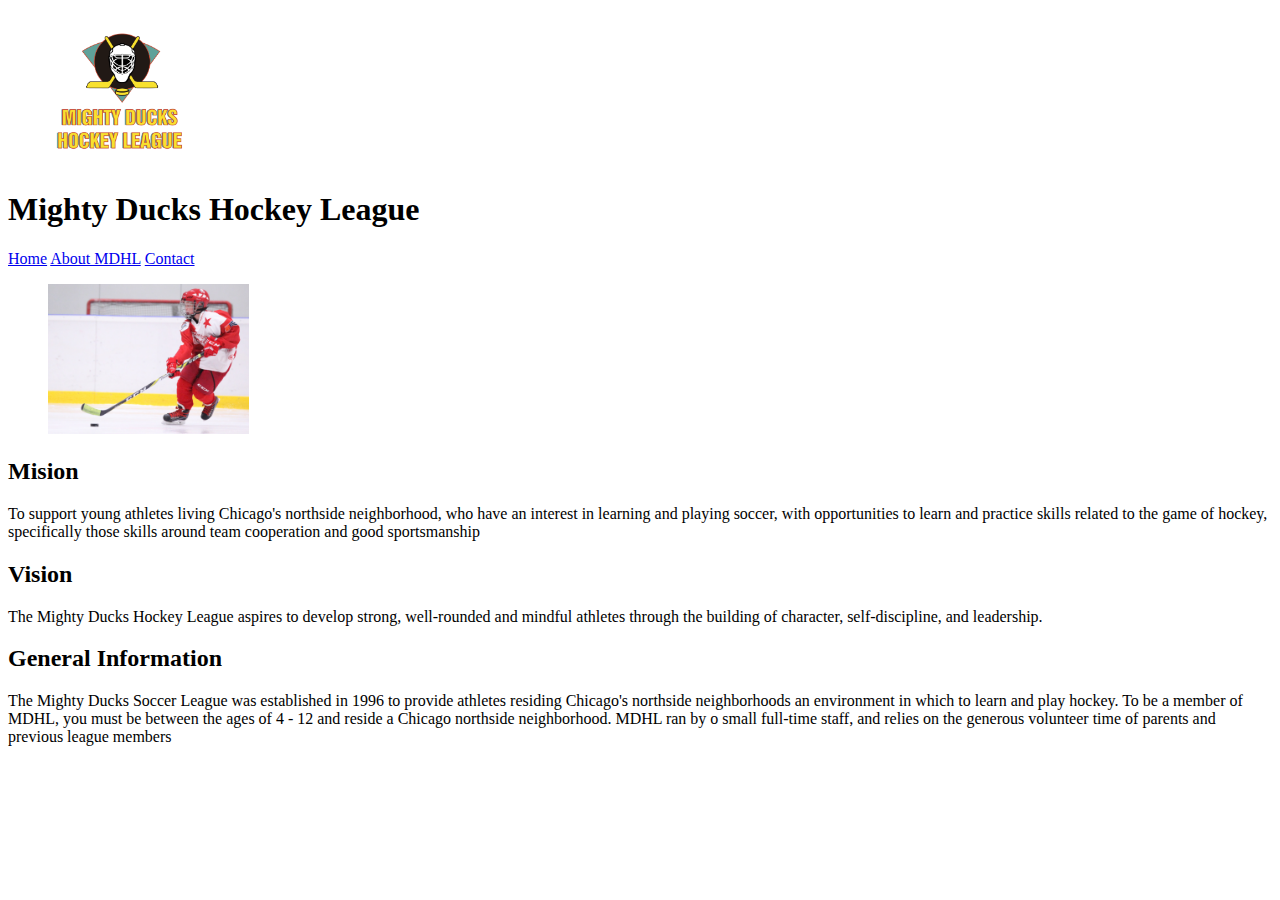
==== about.html @ 569028d5 "Commit for first task" ====
<!DOCTYPE html>
<html lang="en">
    <head>
        <meta charset="UTF-8" />
        <meta http-equiv="X-UA-Compatible" content="IE=edge" />
        <meta name="viewport" content="width=device-width, initial-scale=1.0" />
        <link
            rel="shortcut icon"
            href="../assets/Logo_Mighty_ducks-01.ico"
            type="image/x-icon"
        />
        <title>Mighty Ducks Hockey Leaguet</title>
    </head>
    <body>
        <header>
            <figure>
                <img
                    src="./assets/Logo_Mighty_ducks-01.png"
                    alt="Mighty Ducks Hockey League"
                    height="150"
                />
            </figure>
            <h1>Mighty Ducks Hockey League</h1>
            <nav>
                <a title="Home" href="./index.html">Home</a>
                <a title="About MDHL" href="./about.html">About MDHL</a>
                <a title="Contact" href="./contact.html">Contact</a>
            </nav>
        </header>
        <main>
            <figure>
                <img src="./assets/hockey_2.jpg" alt="hockey_2" height="150" />
            </figure>
            <article>
                <h2>Mision</h2>
                <p>
                    To support young athletes living Chicago's northside
                    neighborhood, who have an interest in learning and playing
                    soccer, with opportunities to learn and practice skills
                    related to the game of hockey, specifically those skills
                    around team cooperation and good sportsmanship
                </p>
            </article>
            <article>
                <h2>Vision</h2>
                <p>
                    The Mighty Ducks Hockey League aspires to develop strong,
                    well-rounded and mindful athletes through the building of
                    character, self-discipline, and leadership.
                </p>
            </article>
            <article>
                <h2>General Information</h2>
                <p>
                    The Mighty Ducks Soccer League was established in 1996 to
                    provide athletes residing Chicago's northside neighborhoods
                    an environment in which to learn and play hockey. To be a
                    member of MDHL, you must be between the ages of 4 - 12 and
                    reside a Chicago northside neighborhood. MDHL ran by o small
                    full-time staff, and relies on the generous volunteer time
                    of parents and previous league members
                </p>
            </article>
        </main>
    </body>
</html>
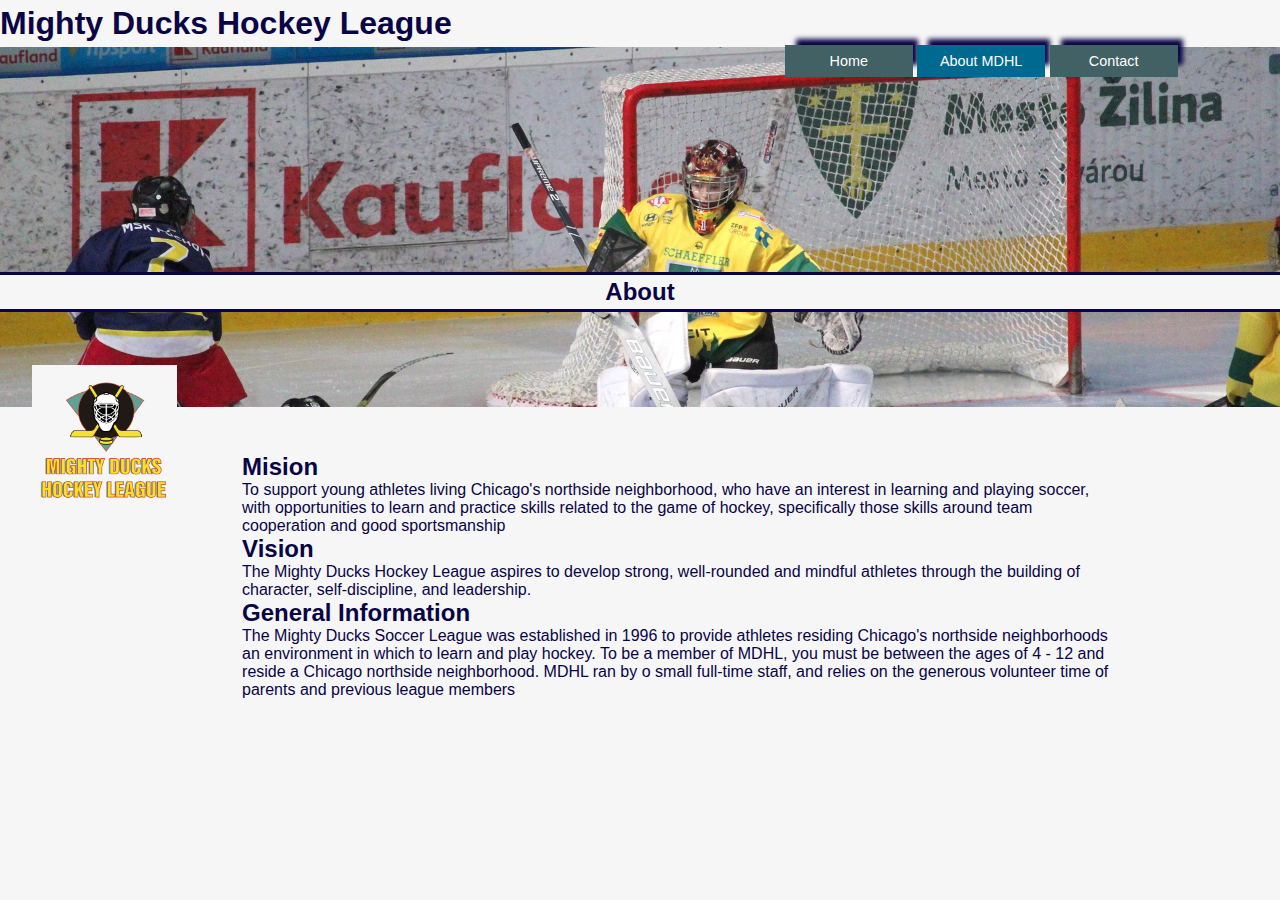
==== commit 9c48d04a: "Adding styles to the proyect" ====
--- a/about.html
+++ b/about.html
@@ -9,58 +9,62 @@
             href="../assets/Logo_Mighty_ducks-01.ico"
             type="image/x-icon"
         />
+        <link rel="stylesheet" href="./styles/style.css">
         <title>Mighty Ducks Hockey Leaguet</title>
     </head>
     <body>
         <header>
-            <figure>
+            <h1>Mighty Ducks Hockey League</h1>
+            <nav>
+                <a class="nav_link" title="Home" href="./index.html">Home</a>
+                <a class="nav_link active_link" title="About MDHL" href="./about.html">About MDHL</a>
+                <a class="nav_link" title="Contact" href="./contact.html">Contact</a>
+            </nav>
+            <div class="banner">
+                <h2>About</h2>
+            </div>
+        </header>
+        <main>
+            <div class="div_contact">
                 <img
-                    src="./assets/Logo_Mighty_ducks-01.png"
+                    class="logo_about"
+                    src="./assets/img/Logo_Mighty_ducks-01.png"
                     alt="Mighty Ducks Hockey League"
                     height="150"
                 />
-            </figure>
-            <h1>Mighty Ducks Hockey League</h1>
-            <nav>
-                <a title="Home" href="./index.html">Home</a>
-                <a title="About MDHL" href="./about.html">About MDHL</a>
-                <a title="Contact" href="./contact.html">Contact</a>
-            </nav>
-        </header>
-        <main>
-            <figure>
-                <img src="./assets/hockey_2.jpg" alt="hockey_2" height="150" />
-            </figure>
-            <article>
-                <h2>Mision</h2>
-                <p>
-                    To support young athletes living Chicago's northside
-                    neighborhood, who have an interest in learning and playing
-                    soccer, with opportunities to learn and practice skills
-                    related to the game of hockey, specifically those skills
-                    around team cooperation and good sportsmanship
-                </p>
-            </article>
-            <article>
-                <h2>Vision</h2>
-                <p>
-                    The Mighty Ducks Hockey League aspires to develop strong,
-                    well-rounded and mindful athletes through the building of
-                    character, self-discipline, and leadership.
-                </p>
-            </article>
-            <article>
-                <h2>General Information</h2>
-                <p>
-                    The Mighty Ducks Soccer League was established in 1996 to
-                    provide athletes residing Chicago's northside neighborhoods
-                    an environment in which to learn and play hockey. To be a
-                    member of MDHL, you must be between the ages of 4 - 12 and
-                    reside a Chicago northside neighborhood. MDHL ran by o small
-                    full-time staff, and relies on the generous volunteer time
-                    of parents and previous league members
-                </p>
-            </article>
+            </div>
+            <section class="section_about">
+                <article>
+                    <h2>Mision</h2>
+                    <p>
+                        To support young athletes living Chicago's northside
+                        neighborhood, who have an interest in learning and playing
+                        soccer, with opportunities to learn and practice skills
+                        related to the game of hockey, specifically those skills
+                        around team cooperation and good sportsmanship
+                    </p>
+                </article>
+                <article>
+                    <h2>Vision</h2>
+                    <p>
+                        The Mighty Ducks Hockey League aspires to develop strong,
+                        well-rounded and mindful athletes through the building of
+                        character, self-discipline, and leadership.
+                    </p>
+                </article>
+                <article>
+                    <h2>General Information</h2>
+                    <p>
+                        The Mighty Ducks Soccer League was established in 1996 to
+                        provide athletes residing Chicago's northside neighborhoods
+                        an environment in which to learn and play hockey. To be a
+                        member of MDHL, you must be between the ages of 4 - 12 and
+                        reside a Chicago northside neighborhood. MDHL ran by o small
+                        full-time staff, and relies on the generous volunteer time
+                        of parents and previous league members
+                    </p>
+                </article>
+            </section>
         </main>
     </body>
 </html>
--- a/styles/style.css
+++ b/styles/style.css
@@ -0,0 +1,117 @@
+* {
+    margin: 0;
+    padding: 0;
+    box-sizing: border-box;
+    background-color: #f6f6f6;
+    font-family: Verdana, Geneva, Tahoma, sans-serif;
+    color: #090446;
+}
+
+/*Header*/
+header {
+    height: 45vh;
+}
+
+h1 {
+    font-size: 2rem;
+    padding: 0.3rem 0;
+}
+
+nav {
+    position: absolute;
+    right: 8%;
+    top: 5%;
+}
+
+.nav_link {
+    display: inline-block;
+    width: 8rem;
+    background-color: #416165;
+    padding: 0.5rem;
+    color: white;
+    font-size: 0.9rem;
+    text-decoration: none;
+    text-align: center;
+    box-shadow: 8px -9px 5px -3px #090446;
+}
+
+.active_link {
+    background-color: #00698f;
+}
+
+.banner {
+    box-sizing: border-box;
+    background-image: url("../assets/img/design2_image1.jpg");
+    height: 40vh;
+    background-size: cover;
+}
+
+.banner h2 {
+    text-align: center;
+    position: relative;
+    top: 225px;
+    padding: 0.2rem 0;
+    border-top: 3px solid #090446;
+    border-bottom: 3px solid #090446;
+}
+
+
+/* Main*/
+/*Shared*/
+main {
+    position: relative;
+    top: 35px;
+}
+.div_home, .div_about, .div_contact {
+    display: inline;
+    padding-left: 2rem;
+    margin-right: 3rem;
+}
+
+.section_home, .section_about {
+    display: inline-block;
+    padding-left: 2rem;
+    width: 70%;
+}
+
+
+/*Main_home*/
+
+.galery_home {
+    margin: 1rem auto;
+    text-align: center;
+}
+
+main figure {
+    display: inline;
+    margin: 0.2rem 2rem;
+}
+
+.galery_img {
+    height: 8rem;
+    border: 2px solid #090446;
+}
+
+/*Main_about*/
+.section_about {
+    padding: 0.8rem;
+}
+
+.logo_about {
+    position: relative;
+    bottom: 100px;
+}
+
+/*Main_contact*/
+.div_logo, .div_contact {
+    display: inline-block;
+}
+
+.div_contact {
+    position: relative;
+    bottom: 80px;
+}
+
+.cont_email {
+    color: #416165;
+}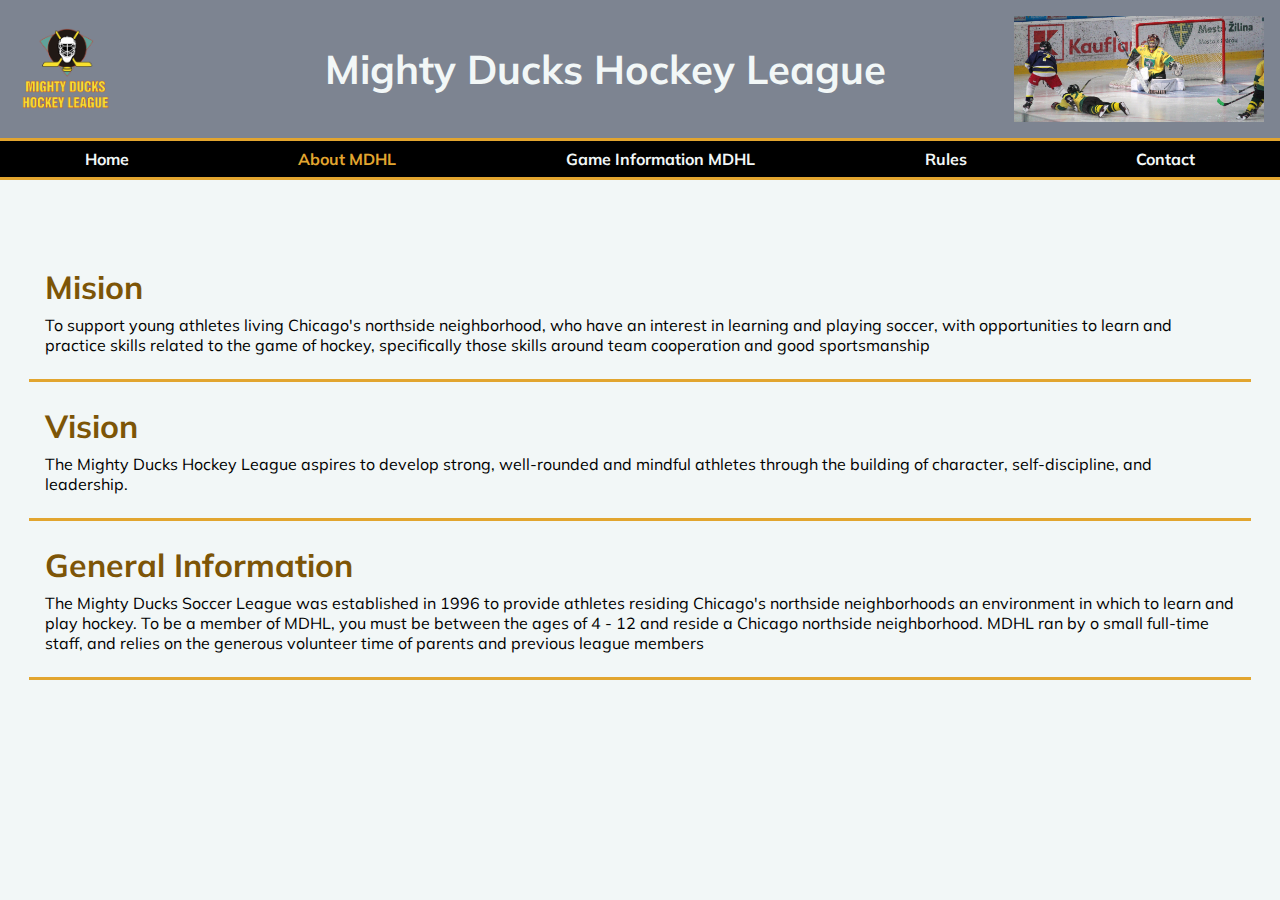
==== commit d59f1174: "task3 to modify later" ====
--- a/about.html
+++ b/about.html
@@ -1,70 +1,94 @@
 <!DOCTYPE html>
 <html lang="en">
     <head>
-        <meta charset="UTF-8" />
-        <meta http-equiv="X-UA-Compatible" content="IE=edge" />
-        <meta name="viewport" content="width=device-width, initial-scale=1.0" />
+        <meta charset="UTF-8">
+        <meta http-equiv="X-UA-Compatible" content="IE=edge">
+        <meta name="viewport" content="width=device-width, initial-scale=1.0">
         <link
             rel="shortcut icon"
-            href="../assets/Logo_Mighty_ducks-01.ico"
-            type="image/x-icon"
-        />
+            href="./assets/img/Logo_Mighty_ducks-01.ico"
+            type="image/x-icon">
         <link rel="stylesheet" href="./styles/style.css">
         <title>Mighty Ducks Hockey Leaguet</title>
     </head>
     <body>
         <header>
-            <h1>Mighty Ducks Hockey League</h1>
-            <nav>
-                <a class="nav_link" title="Home" href="./index.html">Home</a>
-                <a class="nav_link active_link" title="About MDHL" href="./about.html">About MDHL</a>
-                <a class="nav_link" title="Contact" href="./contact.html">Contact</a>
+            <section class="container_header1">
+                <img
+                    class="logo"
+                    src="./assets/img/Logo_Mighty_ducks-01.png"
+                    alt="Mighty Ducks Hockey League">
+                <h1>
+                    Mighty Ducks Hockey League
+                </h1>
+                <img
+                    class="banner"
+                    src="./assets/img/design2_image1.jpg"
+                    alt="banner">
+            </section>
+
+            <nav class="container_header2">
+                <a class="nav_link" title="Home" href="./index.html">
+                    Home
+                </a>
+                <a
+                    class="nav_link active"
+                    title="About MDHL"
+                    href="./about.html">
+                    About MDHL
+                </a>
+                <a class="nav_link" title="Game info" href="./game_info.html">
+                    Game Information MDHL
+                    </a
+                >
+                <a class="nav_link" title="Rules" href="./rules.html">
+                    Rules
+                </a>
+                <a class="nav_link" title="Contact" href="./contact.html">
+                    Contact
+                </a>
             </nav>
-            <div class="banner">
-                <h2>About</h2>
-            </div>
         </header>
         <main>
-            <div class="div_contact">
-                <img
-                    class="logo_about"
-                    src="./assets/img/Logo_Mighty_ducks-01.png"
-                    alt="Mighty Ducks Hockey League"
-                    height="150"
-                />
-            </div>
-            <section class="section_about">
-                <article>
-                    <h2>Mision</h2>
+            <div>
+                <article class="about_art">
+                    <h2>
+                        Mision
+                    </h2>
                     <p>
                         To support young athletes living Chicago's northside
-                        neighborhood, who have an interest in learning and playing
-                        soccer, with opportunities to learn and practice skills
-                        related to the game of hockey, specifically those skills
-                        around team cooperation and good sportsmanship
+                        neighborhood, who have an interest in learning and
+                        playing soccer, with opportunities to learn and practice
+                        skills related to the game of hockey, specifically those
+                        skills around team cooperation and good sportsmanship
                     </p>
                 </article>
-                <article>
-                    <h2>Vision</h2>
+                <article class="about_art">
+                    <h2>
+                        Vision
+                    </h2>
                     <p>
-                        The Mighty Ducks Hockey League aspires to develop strong,
-                        well-rounded and mindful athletes through the building of
-                        character, self-discipline, and leadership.
+                        The Mighty Ducks Hockey League aspires to develop
+                        strong, well-rounded and mindful athletes through the
+                        building of character, self-discipline, and leadership.
                     </p>
                 </article>
-                <article>
-                    <h2>General Information</h2>
+                <article class="about_art">
+                    <h2>
+                        General Information
+                    </h2>
                     <p>
-                        The Mighty Ducks Soccer League was established in 1996 to
-                        provide athletes residing Chicago's northside neighborhoods
-                        an environment in which to learn and play hockey. To be a
-                        member of MDHL, you must be between the ages of 4 - 12 and
-                        reside a Chicago northside neighborhood. MDHL ran by o small
-                        full-time staff, and relies on the generous volunteer time
-                        of parents and previous league members
+                        The Mighty Ducks Soccer League was established in 1996
+                        to provide athletes residing Chicago's northside
+                        neighborhoods an environment in which to learn and play
+                        hockey. To be a member of MDHL, you must be between the
+                        ages of 4 - 12 and reside a Chicago northside
+                        neighborhood. MDHL ran by o small full-time staff, and
+                        relies on the generous volunteer time of parents and
+                        previous league members
                     </p>
                 </article>
-            </section>
+            </div>
         </main>
     </body>
 </html>
--- a/styles/style.css
+++ b/styles/style.css
@@ -1,117 +1,193 @@
+@import url('https://fonts.googleapis.com/css2?family=Mulish&display=swap');
+
+
 * {
     margin: 0;
-    padding: 0;
+    padding: 0rem;
     box-sizing: border-box;
-    background-color: #f6f6f6;
-    font-family: Verdana, Geneva, Tahoma, sans-serif;
-    color: #090446;
+    background-color: #f2f7f7;
+    font-family: 'Mulish', sans-serif;
+    color: #000000;
 }
 
 /*Header*/
 header {
-    height: 45vh;
+    height: 27vh;
+    width: 100vw;
+    padding: 0;
+    display: flex;
+    flex-direction: column;
+
+}
+
+.container_header1 {
+    display: flex;
+    justify-content: space-between;
+    align-items: center;
+    background-color: #7d8491ff;
+    padding: 1rem;
 }
 
 h1 {
-    font-size: 2rem;
-    padding: 0.3rem 0;
+    padding-left: 5rem;
+    font-size: 2.5rem;
+    color: #f2f7f7;
+    background-color: inherit;
+}
+.logo {
+    width: 8%;
+    background-color: inherit;
 }
 
-nav {
-    position: absolute;
-    right: 8%;
-    top: 5%;
+.logo:hover {
+    transition: all 0.3s ease-in-out 0s;
+    transform: rotate(360deg);
+}
+
+.banner {
+    width: 20%;
+}
+
+.container_header2 {
+    display: flex;
+    justify-content: space-around;
+    align-items: center;
+    gap: 1rem;
+    padding: 0.5rem;
+    background-color: #000000;
+    border-top: 3px solid #e2a52fff;
+    border-bottom: 3px solid #e2a52fff;
 }
 
 .nav_link {
-    display: inline-block;
-    width: 8rem;
-    background-color: #416165;
-    padding: 0.5rem;
-    color: white;
-    font-size: 0.9rem;
     text-decoration: none;
-    text-align: center;
-    box-shadow: 8px -9px 5px -3px #090446;
+    font-weight: bolder;
+    color: #f2f7f7;
+    background-color: inherit;
 }
 
-.active_link {
-    background-color: #00698f;
+.active {
+    color: #e2a52fff;
 }
-
-.banner {
-    box-sizing: border-box;
-    background-image: url("../assets/img/design2_image1.jpg");
-    height: 40vh;
-    background-size: cover;
-}
-
-.banner h2 {
-    text-align: center;
-    position: relative;
-    top: 225px;
-    padding: 0.2rem 0;
-    border-top: 3px solid #090446;
-    border-bottom: 3px solid #090446;
-}
-
 
 /* Main*/
 /*Shared*/
 main {
-    position: relative;
-    top: 35px;
-}
-.div_home, .div_about, .div_contact {
-    display: inline;
-    padding-left: 2rem;
-    margin-right: 3rem;
+    padding: 1rem 1.8rem;
 }
 
-.section_home, .section_about {
-    display: inline-block;
-    padding-left: 2rem;
-    width: 70%;
+h2 {
+    font-size: 2rem;
+    margin-bottom: 2rem;
+}
+
+/*Main_home*/
+.event_cards {
+    display: flex;
+    justify-content: space-evenly;
+    align-items: center;
+}
+
+.card {
+    display: flex;
+    flex-direction: column;
+    align-items: center;
+    width: 20%;
+    height: 8.5rem;
+    border: 3px solid #e2a52fff;
+    border-radius: 10px;
+    box-shadow: 10px -10px 6px 1px rgba(0,0,0,0.69);
+    padding: 1rem;
+}
+
+.card:hover {
+    transform: scale3d(2,2,2);
+}
+
+.card h3 {
+    font-size: 1.2rem;
+    margin-bottom: 0.5rem;
+}
+
+.card p {
+    font-style: italic;
+}
+
+/*Main_about*/
+.about_art {
+    padding: 0.5rem 1rem;
+    padding-bottom: 1.5rem;
+    margin-bottom: 1rem;
+    border-bottom: 3px solid #e2a52fff;
+
+}
+
+.about_art h2 { 
+    margin-bottom: 0.5rem;
+    color: #7d5507;
+    font-weight: bolder;
 }
 
 
-/*Main_home*/
 
-.galery_home {
-    margin: 1rem auto;
-    text-align: center;
+/*Main_contact*/
+.contact-cointainer {
+    /* display: flex;
+    flex-direction: column;
+    align-items: center;
+    justify-items: center; */
 }
 
-main figure {
-    display: inline;
-    margin: 0.2rem 2rem;
+.info {
+    margin: 4rem 2rem;
+    display: flex;
+    flex-direction: column;
+    align-items: center;
+    justify-items: center;
 }
 
-.galery_img {
-    height: 8rem;
-    border: 2px solid #090446;
+.info p {
+    font-size: 1.5rem;
 }
 
-/*Main_about*/
-.section_about {
-    padding: 0.8rem;
+.info a {
+    color: #7d5507;
 }
 
-.logo_about {
-    position: relative;
-    bottom: 100px;
+.galery {
+    display: flex;
+    flex-direction: row;
+    justify-content: space-evenly;
 }
 
-/*Main_contact*/
-.div_logo, .div_contact {
-    display: inline-block;
+.img_gal {
+    width: 20%;
+    border: 3px solid #7d5507;
 }
 
-.div_contact {
-    position: relative;
-    bottom: 80px;
+/*task3*/
+.title {
+    display: flex;
+    flex-direction: column;
+    align-items: center;
+    padding-bottom: 1rem;
+    border-bottom: 3px solid #7d5507;
 }
 
-.cont_email {
-    color: #416165;
+.title img{
+    width: 8rem;
+}
+
+.titulo {
+    font-weight: bolder
+
+}
+
+.items {
+    list-style-type: lower-latin;
+}
+
+.sin_num {
+    list-style-type: none;
+
 }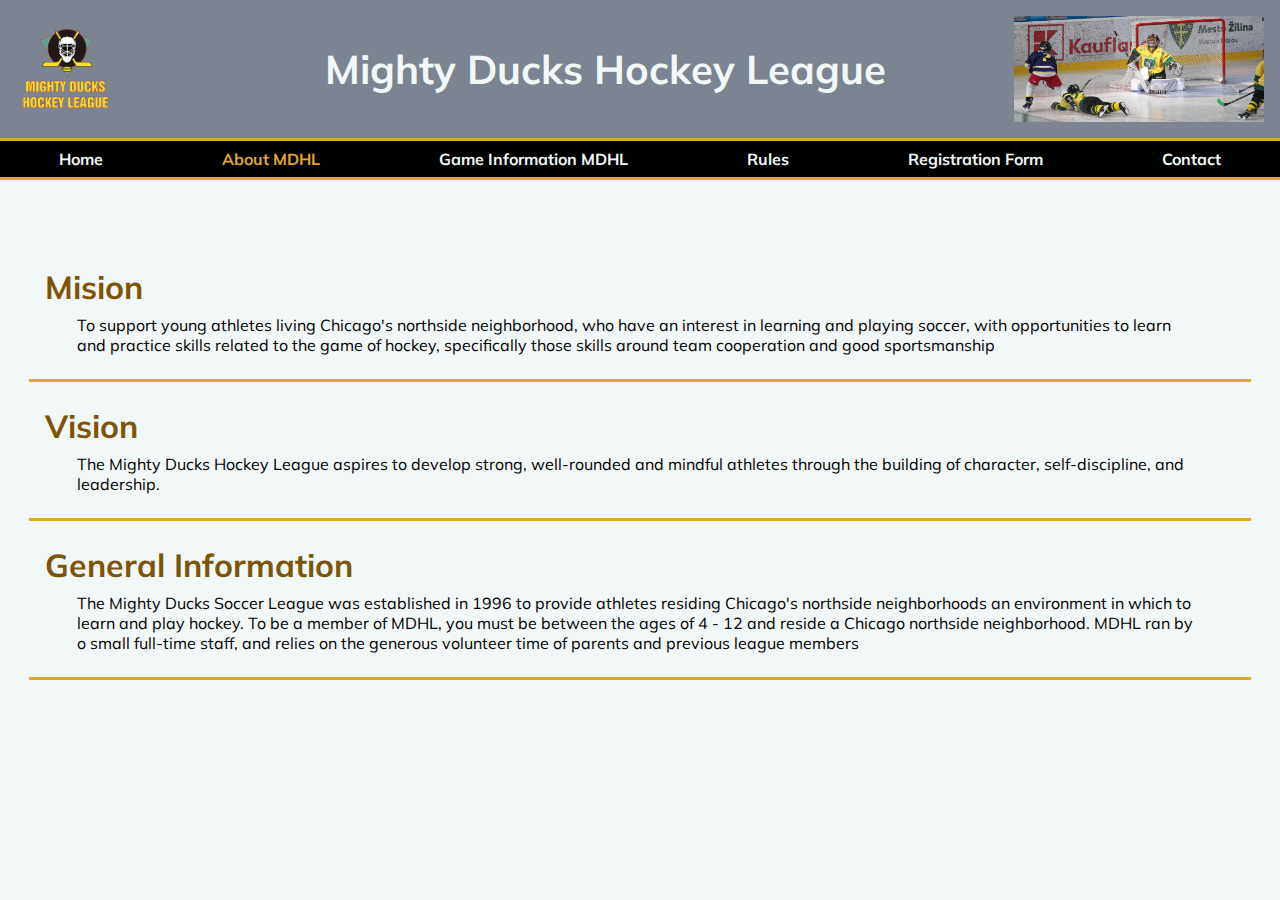
==== commit 773b63c7: "Adding maps and forms" ====
--- a/about.html
+++ b/about.html
@@ -34,7 +34,7 @@
                 <a
                     class="nav_link active"
                     title="About MDHL"
-                    href="./about.html">
+                    href=".#">
                     About MDHL
                 </a>
                 <a class="nav_link" title="Game info" href="./game_info.html">
@@ -43,6 +43,9 @@
                 >
                 <a class="nav_link" title="Rules" href="./rules.html">
                     Rules
+                </a>
+                <a class="nav_link" title="Registration" href="./registration.html">
+                    Registration Form
                 </a>
                 <a class="nav_link" title="Contact" href="./contact.html">
                     Contact
--- a/styles/style.css
+++ b/styles/style.css
@@ -128,15 +128,136 @@
     font-weight: bolder;
 }
 
-
+/*Main_gameInfo*/
+
+.gameInfo_title {
+    text-align: center;
+    padding-top: 0.5rem;
+    margin-bottom: 2.5rem;
+    margin-top: 2rem;
+}
+
+.gameInfo_h2 {
+    margin: 1rem 0;
+}
+
+.table {
+    display: flex;
+    justify-content: center;
+    text-align: center;
+    margin-bottom: 2rem;
+}
+
+table td, table th {
+    padding: 0 1rem;
+    margin: 0 0.8rem;
+    border-left: 3px solid #000000;
+    border: 2px solid #000000;
+}
+
+.text {
+    display: flex;
+    flex-direction: column;
+}
+
+.text p {
+    margin: 0.5rem 0;
+}
+
+.p_info {
+    display: flex;
+    flex-direction: row;
+    justify-content: space-between;
+    width: 50%;
+}
+
+.str {
+    font-weight: bolder;
+}
+
+/*Main_rules*/
+
+.title {
+    text-align: center;
+    margin-bottom: 2rem;
+}
+
+.title h2 {
+    margin: 1rem 0;
+}
+
+.title img {
+    width: 10%;
+}
+
+.titulo {
+    font-weight: bolder;
+    margin-bottom: 0.8rem;
+}
+
+p, ol {
+    margin: 0 2rem;
+}
+
+ul {
+    margin-top: 1rem;
+    margin-left: 3.5rem;
+}
+
+.items {
+    list-style-type: lower-alpha;
+}
+
+/*Main_form*/
+
+.form {
+    display: flex;
+    flex-direction: column;
+    align-items: center;
+}
+
+.form_cont {
+    margin-bottom: 3rem;
+    padding: 1rem;
+    border: 2px solid #7d5507;
+    border-radius: 10px;
+}
+
+.questions {
+    margin: 2rem 0;
+}
+
+.choices {
+    margin-right: 1rem;
+}
+
+form>p {
+    margin: 1rem 0;
+}
+
+.container {
+    display: flex;
+    justify-content: left;
+    margin-bottom: 1.5rem;
+}
+
+.gender {
+    display: flex;
+}
+
+.agree {
+    margin: 3rem 0;
+}
+
+button {
+    width: 5rem;
+    padding: 1rem;
+    background-color: #7d5507;
+    color: #f2f7f7;
+    border-radius: 10px;
+}
 
 /*Main_contact*/
-.contact-cointainer {
-    /* display: flex;
-    flex-direction: column;
-    align-items: center;
-    justify-items: center; */
-}
 
 .info {
     margin: 4rem 2rem;
@@ -165,29 +286,8 @@
     border: 3px solid #7d5507;
 }
 
-/*task3*/
-.title {
-    display: flex;
-    flex-direction: column;
-    align-items: center;
-    padding-bottom: 1rem;
-    border-bottom: 3px solid #7d5507;
-}
-
-.title img{
-    width: 8rem;
-}
-
+/*Main_contact*/
 .titulo {
-    font-weight: bolder
-
-}
-
-.items {
-    list-style-type: lower-latin;
-}
-
-.sin_num {
-    list-style-type: none;
-
-}+    margin: 1rem 0;
+}
+
